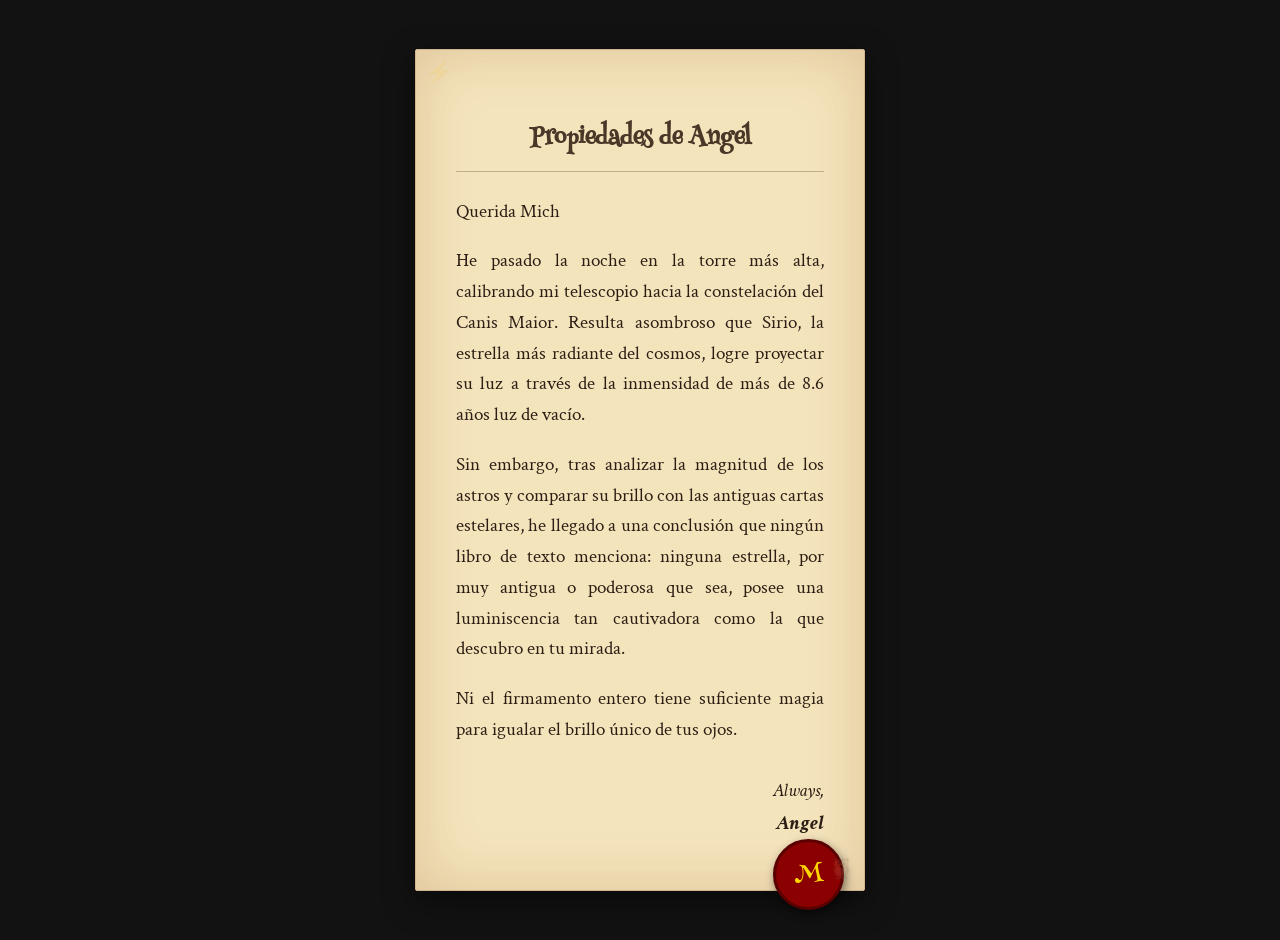
==== carta.html @ 40bf3dfa "carta v1.1" ====
<!DOCTYPE html>
<html lang="es">
<head>
    <meta charset="UTF-8">
    <meta name="viewport" content="width=device-width, initial-scale=1.0">
    <title>Carta</title>
    <link rel="stylesheet" href="deco.css">
    <link href="https://fonts.googleapis.com/css2?family=Crimson+Text:ital,wght@0,400;0,700;1,400&family=Henny+Penny&display=swap" rel="stylesheet">
</head>
<body>
    <div class="pergamino-container">
        <main class="pergamino">
            <div class="decoracion top-left">⚡</div>
            
            <header>
                <h1>Propiedades de Angel</h1>
            </header>

            <article class="contenido">
                <p>Querida Mich</p>
                
                <p> He pasado la noche en la torre más alta, calibrando mi telescopio hacia la constelación del Canis Maior. Resulta asombroso que Sirio, la estrella más radiante del cosmos, logre proyectar su luz a través de la inmensidad de más de 8.6 años luz de vacío. </p>
                
                <p> Sin embargo, tras analizar la magnitud de los astros y comparar su brillo con las antiguas cartas estelares, he llegado a una conclusión que ningún libro de texto menciona: ninguna estrella, por muy antigua o poderosa que sea, posee una luminiscencia tan cautivadora como la que descubro en tu mirada. </p>
                
                <p> Ni el firmamento entero tiene suficiente magia para igualar el brillo único de tus ojos. </p>
                
                <footer class="firma">
                    Always,<br>
                    <span> Angel</span>
                </footer>
            </article>

            <div class="sello" title="Sello de Hogwarts">M</div>
            <div class="decoracion bottom-right">🦉</div>
        </main>
    </div>

</body>
</html>
---- deco.css ----
/* Configuración General */
body {
    background-color: #121212;
    background-image: url(https://i.pinimg.com/1200x/23/fc/75/23fc75a20d6a27506d4aebd2fc7bb2d1.jpg);
    background-size: cover;
    display: flex;
    justify-content: center;
    align-items: center;
    min-height: 100vh;
    margin: 0;
    overflow-x: hidden;
    overflow-y: auto;
    padding: 20px;
}

.pergamino-container {
    animation: flotar 4s ease-in-out infinite;
    width: 100%;
    display: flex;
    justify-content: center;
}

@keyframes flotar {
    0%, 100% { transform: translateY(0) rotate(-1deg); }
    50% { transform: translateY(-15px) rotate(1deg); }
}

.pergamino {
    position: relative;
    width: 95%;
    max-width: 450px;
    background: #f4e4bc;
    background-image: url('https://www.transparenttextures.com/patterns/paper-fibers.png');
    padding: 50px 40px;
    box-shadow: 0 10px 30px rgba(0,0,0,0.5), inset 0 0 60px rgba(139, 69, 19, 0.2);
    border-radius: 2px;
    border: 1px solid #d2b48c;
    box-sizing: border-box; /* Fundamental para que el padding no rompa el diseño */
}

h1 {
    font-family: 'Henny Penny', cursive;
    color: #4a3728;
    text-align: center;
    font-size: 1.5rem;
    margin-bottom: 25px;
    border-bottom: 1px solid rgba(74, 55, 40, 0.3);
    padding-bottom: 10px;
}

.contenido {
    font-family: 'Crimson Text', serif;
    color: #2c1e14;
    line-height: 1.6;
    font-size: 1.2rem;
    text-align: justify;
}

.firma {
    margin-top: 30px;
    text-align: right;
    font-style: italic;
}

.firma span {
    font-weight: bold;
    display: block;
    font-size: 1.3rem;
}

.sello {
    position: absolute;
    bottom: -20px;
    right: 20px;
    width: 65px;
    height: 65px;
    background: #8b0000;
    border-radius: 50%;
    display: flex;
    justify-content: center;
    align-items: center;
    color: #ffd700;
    font-family: 'Henny Penny', cursive;
    font-size: 1.6rem;
    box-shadow: 2px 4px 10px rgba(0,0,0,0.5);
    border: 3px solid #5a0000;
    cursor: pointer;
    transition: all 0.3s ease;
    user-select: none;
}

.sello:hover, .sello:active {
    transform: scale(1.1) rotate(15deg);
    background: #a30000;
    box-shadow: 0 0 15px rgba(255, 215, 0, 0.4);
}

.decoracion {
    position: absolute;
    font-size: 1.3rem;
    opacity: 0.15;
}
.top-left { top: 10px; left: 10px; }
.bottom-right { bottom: 10px; right: 10px; }

/* Ajustes finos para pantallas muy pequeñas */
@media (max-width: 380px) {
    .pergamino {
        padding: 40px 25px;
    }
    h1 { font-size: 1.3rem; }
    .contenido { font-size: 1.1rem; }
    .sello { width: 55px; height: 55px; font-size: 1.4rem; }
}
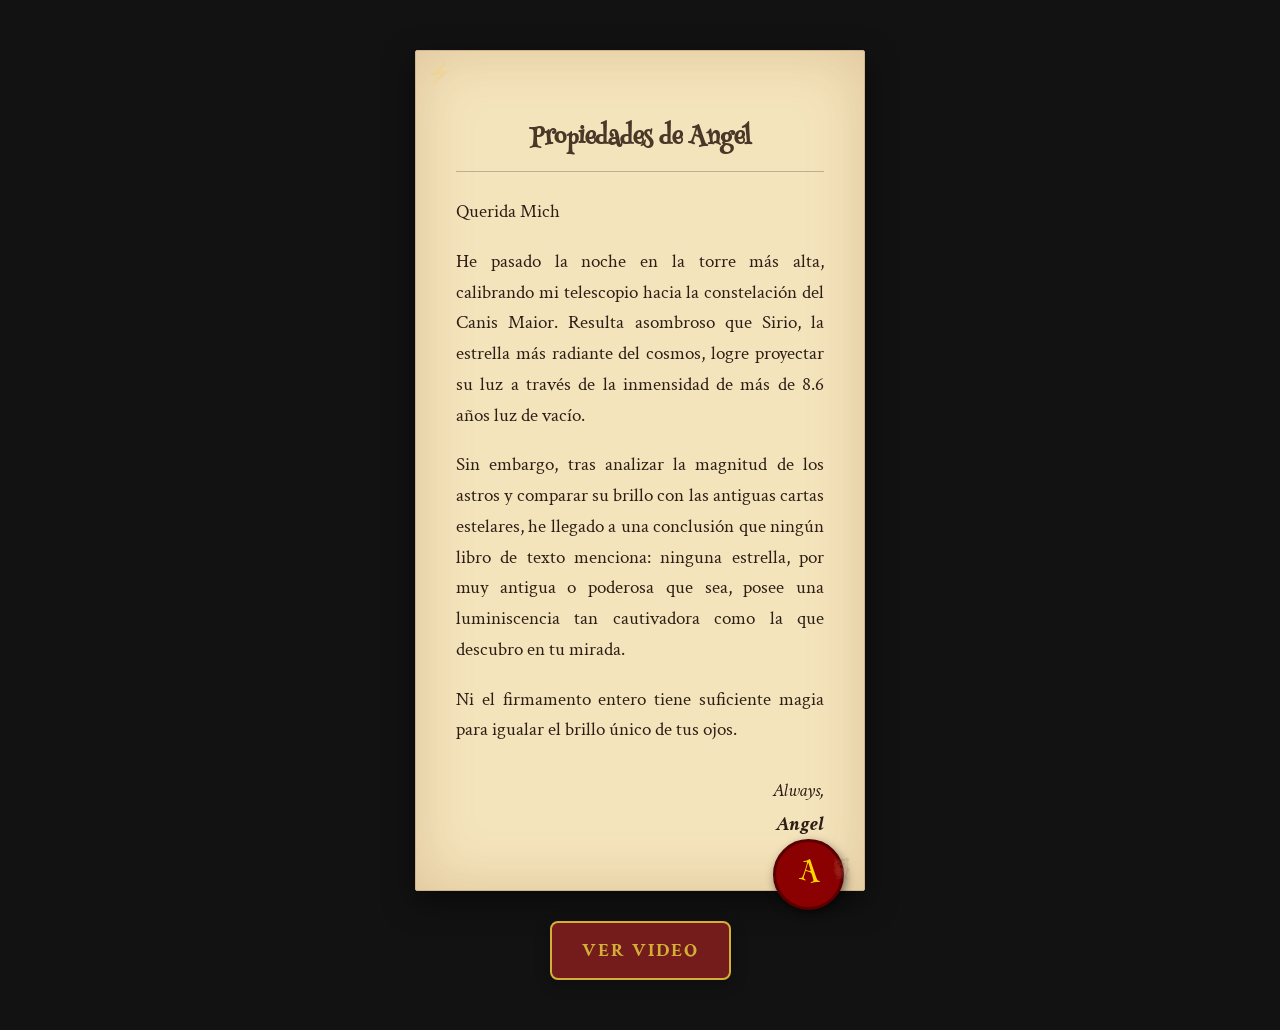
==== commit 6ab885a0: "carta v1.3" ====
--- a/carta.html
+++ b/carta.html
@@ -4,12 +4,13 @@
     <meta charset="UTF-8">
     <meta name="viewport" content="width=device-width, initial-scale=1.0">
     <title>Carta</title>
-    <link rel="stylesheet" href="deco.css">
+    <link rel="stylesheet" href="css/deco.css">
     <link href="https://fonts.googleapis.com/css2?family=Crimson+Text:ital,wght@0,400;0,700;1,400&family=Henny+Penny&display=swap" rel="stylesheet">
 </head>
 <body>
     <div class="pergamino-container">
-        <main class="pergamino">
+        <div class="stack-container">
+          <main class="pergamino">
             <div class="decoracion top-left">⚡</div>
             
             <header>
@@ -31,10 +32,13 @@
                 </footer>
             </article>
 
-            <div class="sello" title="Sello de Hogwarts">M</div>
+            <div class="sello" title="Sello de Hogwarts">A</div>
             <div class="decoracion bottom-right">🦉</div>
-        </main>
+          </main>
+        <form action="video.html" method="get">
+          <button type="submit">Ver video</button>
+        </form>
+     </div>
     </div>
-
 </body>
 </html>
--- a/css/deco.css
+++ b/css/deco.css
@@ -0,0 +1,156 @@
+/* Configuración General */
+body {
+    background-color: #121212;
+    background-image: url(https://i.pinimg.com/1200x/23/fc/75/23fc75a20d6a27506d4aebd2fc7bb2d1.jpg);
+    background-size: cover;
+    display: flex;
+    justify-content: center;
+    align-items: center;
+    min-height: 100vh;
+    margin: 0;
+    overflow-x: hidden;
+    overflow-y: auto;
+    padding: 20px;
+    flex-direction: column;
+    padding-top: 50px;
+    padding-bottom: 50px;
+}
+
+.pergamino-container {
+    animation: flotar 4s ease-in-out infinite;
+    width: 100%;
+    display: flex;
+    justify-content: center;
+}
+
+@keyframes flotar {
+    0%, 100% { transform: translateY(0) rotate(-1deg); }
+    50% { transform: translateY(-15px) rotate(1deg); }
+}
+
+.pergamino {
+    position: relative;
+    width: 95%;
+    max-width: 450px;
+    background: #f4e4bc;
+    background-image: url('https://www.transparenttextures.com/patterns/paper-fibers.png');
+    padding: 50px 40px;
+    box-shadow: 0 10px 30px rgba(0,0,0,0.5), inset 0 0 60px rgba(139, 69, 19, 0.2);
+    border-radius: 2px;
+    border: 1px solid #d2b48c;
+    box-sizing: border-box; /* Fundamental para que el padding no rompa el diseño */
+}
+
+h1 {
+    font-family: 'Henny Penny', cursive;
+    color: #4a3728;
+    text-align: center;
+    font-size: 1.5rem;
+    margin-bottom: 25px;
+    border-bottom: 1px solid rgba(74, 55, 40, 0.3);
+    padding-bottom: 10px;
+}
+
+.contenido {
+    font-family: 'Crimson Text', serif;
+    color: #2c1e14;
+    line-height: 1.6;
+    font-size: 1.2rem;
+    text-align: justify;
+}
+
+.firma {
+    margin-top: 30px;
+    text-align: right;
+    font-style: italic;
+}
+
+.firma span {
+    font-weight: bold;
+    display: block;
+    font-size: 1.3rem;
+}
+
+.sello {
+    position: absolute;
+    bottom: -20px;
+    right: 20px;
+    width: 65px;
+    height: 65px;
+    background: #8b0000;
+    border-radius: 50%;
+    display: flex;
+    justify-content: center;
+    align-items: center;
+    color: #ffd700;
+    font-family: 'Henny Penny', cursive;
+    font-size: 1.6rem;
+    box-shadow: 2px 4px 10px rgba(0,0,0,0.5);
+    border: 3px solid #5a0000;
+    cursor: pointer;
+    transition: all 0.3s ease;
+    user-select: none;
+}
+
+.sello:hover, .sello:active {
+    transform: scale(1.1) rotate(15deg);
+    background: #a30000;
+    box-shadow: 0 0 15px rgba(255, 215, 0, 0.4);
+}
+
+.decoracion {
+    position: absolute;
+    font-size: 1.3rem;
+    opacity: 0.15;
+}
+.top-left { top: 10px; left: 10px; }
+.bottom-right { bottom: 10px; right: 10px; }
+
+button {
+    position: relative;
+    background-color: #741b1b;
+    color: #d4af37; 
+    font-family: 'Crimson Text', serif;
+    font-weight: bold;
+    font-size: 1.2rem;
+    padding: 15px 30px;
+    border: 2px solid #d4af37;
+    border-radius: 8px;
+    cursor: pointer;
+    transition: all 0.3s ease;
+    text-transform: uppercase;
+    letter-spacing: 2px;
+    box-shadow: 0 4px 15px rgba(0,0,0,0.3);
+    margin: 0 auto;
+    display: block;
+}
+
+button:hover {
+    background-color: #d4af37;
+    color: #741b1b;
+    transform: scale(1.1) rotate(-2deg);
+}
+
+
+.stack-container {
+    display: flex;
+    flex-direction: column;
+    align-items: center;
+    width: 100%;
+    gap: 30px;
+}
+
+.button-container {
+    display: flex;
+    justify-content: center;
+    width: 100%;
+}
+/* Ajustes finos para pantallas muy pequeñas */
+@media (max-width: 380px) {
+    .pergamino {
+        padding: 40px 25px;
+    }
+    h1 { font-size: 1.3rem; }
+    .contenido { font-size: 1.1rem; }
+    .sello { width: 55px; height: 55px; font-size: 1.4rem; }
+}
